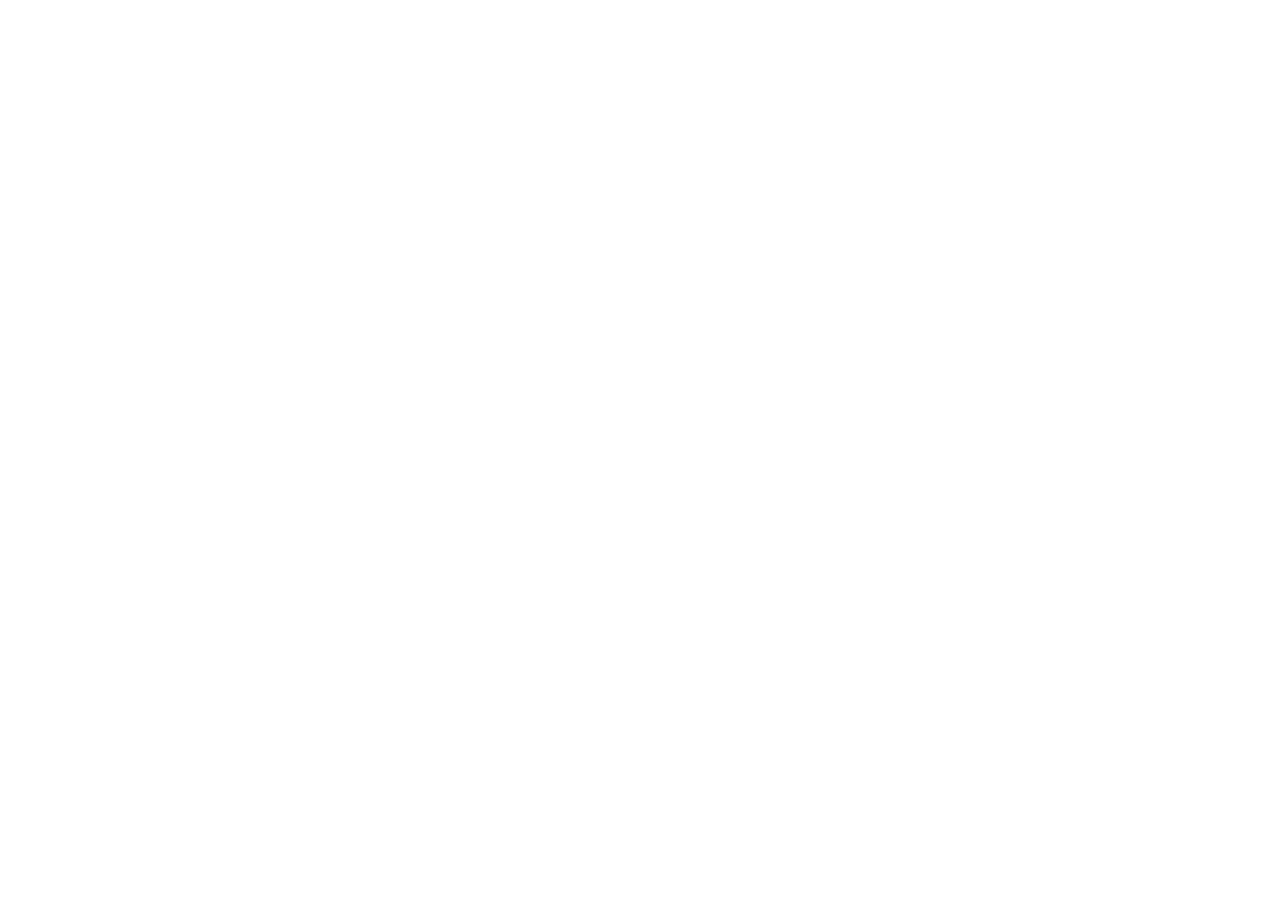
==== index.html @ 638b5344 "Add files via upload" ====
﻿<!DOCTYPE html>
<html lang=" en\>
<head>
 <meta charset=\UTF-8\>
 <title>Gmail Hub</title>
 <style>
 body{font-family:Arial,sans-serif;background:#f0f0f0;padding:2rem;}
 .card{background:#fff;padding:1.5rem;margin:1rem 0;border-radius:8px;box-shadow:0 2px 4px rgba(0,0,0,.1);}
 a{display:block;font-size:1.2rem;margin:.5rem 0;color:#0066cc;text-decoration:none;}
 a:hover{text-decoration:underline;}
 </style>
</head>
<body>
 <h1>Gmail Hub</h1>
 <div class=\card\><h2>Admin Portal</h2><a href=\http://localhost:5000/admin-login\ target=\_blank\>Admin Login</a></div>
 <div class=\card\><h2>Worker Portal</h2><a href=\http://localhost:5000/worker-login\ target=\_blank\>Worker Login</a></div>
 <div class=\card\><h2>Customer Portal</h2><a href=\http://localhost:5000/customer-login\ target=\_blank\>Customer Login</a></div>
</body>
</html>
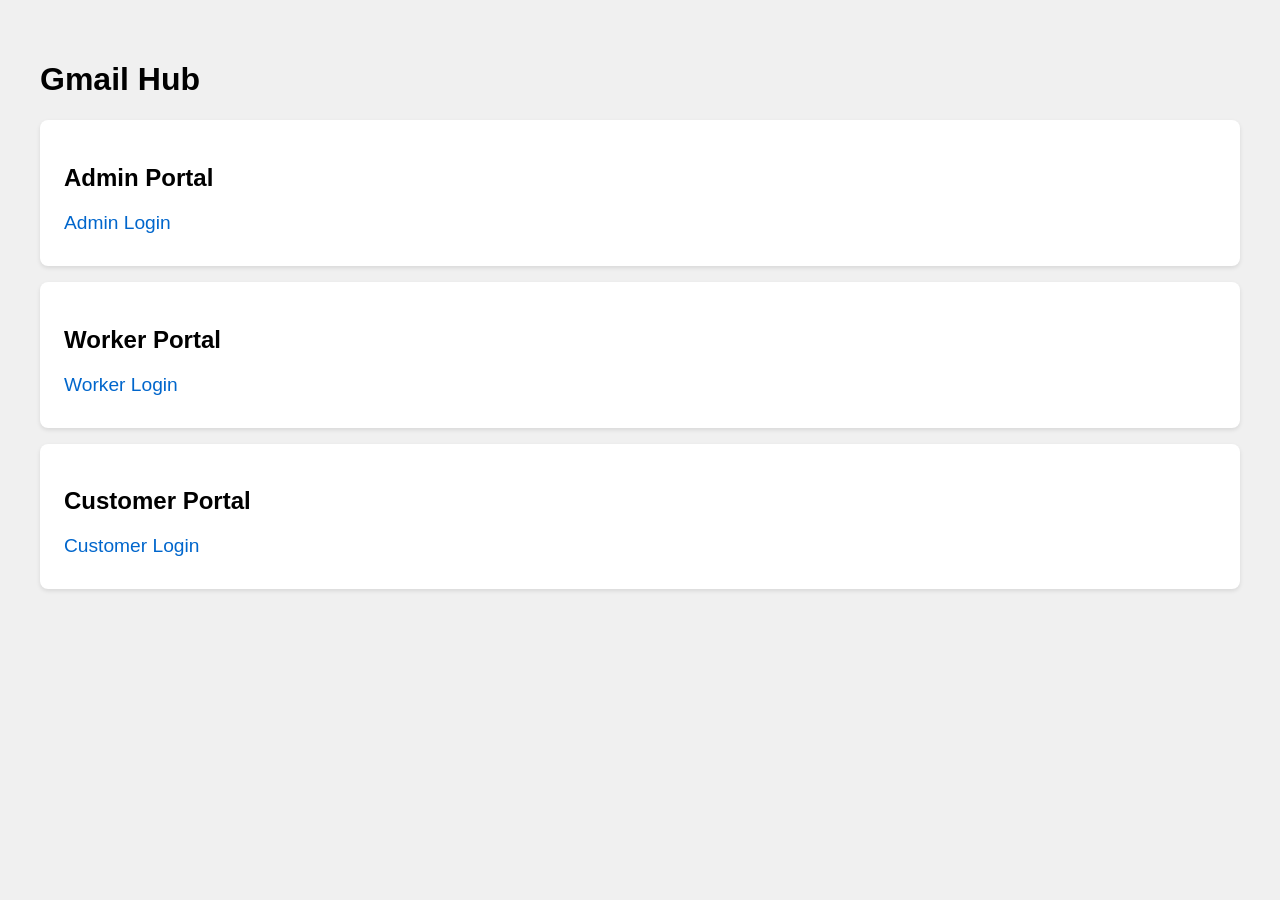
==== commit f5fd545f: "Add files via upload" ====
--- a/index.html
+++ b/index.html
@@ -1,19 +1,19 @@
-﻿<!DOCTYPE html>
-<html lang=" en\>
+<!DOCTYPE html>
+<html lang="en">
 <head>
- <meta charset=\UTF-8\>
- <title>Gmail Hub</title>
- <style>
- body{font-family:Arial,sans-serif;background:#f0f0f0;padding:2rem;}
- .card{background:#fff;padding:1.5rem;margin:1rem 0;border-radius:8px;box-shadow:0 2px 4px rgba(0,0,0,.1);}
- a{display:block;font-size:1.2rem;margin:.5rem 0;color:#0066cc;text-decoration:none;}
- a:hover{text-decoration:underline;}
- </style>
+  <meta charset="UTF-8">
+  <title>Gmail Hub</title>
+  <style>
+    body{font-family:Arial,sans-serif;background:#f0f0f0;padding:2rem;}
+    .card{background:#fff;padding:1.5rem;margin:1rem 0;border-radius:8px;box-shadow:0 2px 4px rgba(0,0,0,.1);}
+    a{display:block;font-size:1.2rem;margin:.5rem 0;color:#0066cc;text-decoration:none;}
+    a:hover{text-decoration:underline;}
+  </style>
 </head>
 <body>
- <h1>Gmail Hub</h1>
- <div class=\card\><h2>Admin Portal</h2><a href=\http://localhost:5000/admin-login\ target=\_blank\>Admin Login</a></div>
- <div class=\card\><h2>Worker Portal</h2><a href=\http://localhost:5000/worker-login\ target=\_blank\>Worker Login</a></div>
- <div class=\card\><h2>Customer Portal</h2><a href=\http://localhost:5000/customer-login\ target=\_blank\>Customer Login</a></div>
+  <h1>Gmail Hub</h1>
+  <div class="card"><h2>Admin Portal</h2><a href="admin-login.html" target="_blank">Admin Login</a></div>
+  <div class="card"><h2>Worker Portal</h2><a href="worker-login.html" target="_blank">Worker Login</a></div>
+  <div class="card"><h2>Customer Portal</h2><a href="customer-login.html" target="_blank">Customer Login</a></div>
 </body>
-</html>
+</html>
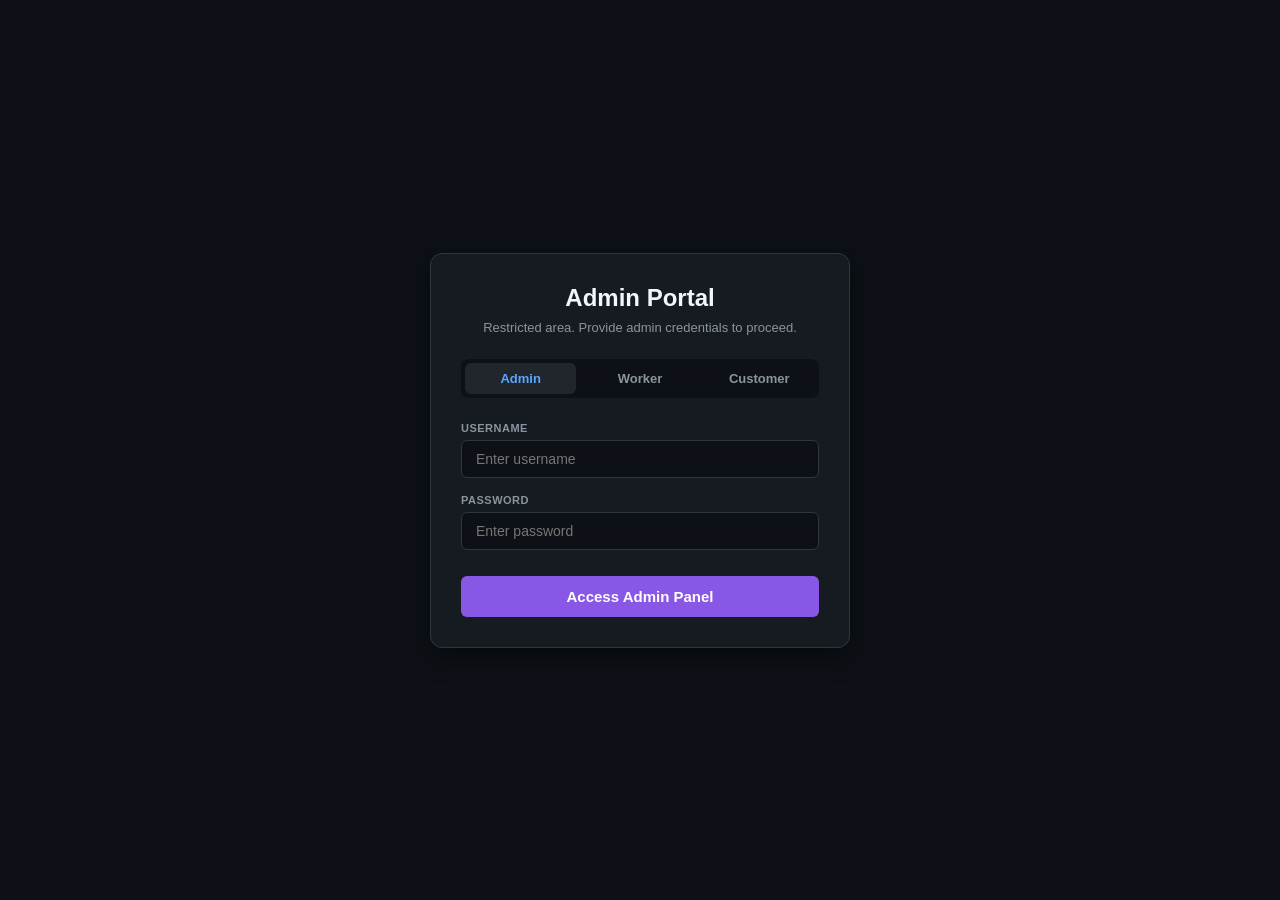
==== commit ac785467: "index.html" ====
--- a/index.html
+++ b/index.html
@@ -2,18 +2,194 @@
 <html lang="en">
 <head>
   <meta charset="UTF-8">
-  <title>Gmail Hub</title>
+  <meta name="viewport" content="width=device-width, initial-scale=1.0">
+  <title>Gmail Hub — Access Portal</title>
   <style>
-    body{font-family:Arial,sans-serif;background:#f0f0f0;padding:2rem;}
-    .card{background:#fff;padding:1.5rem;margin:1rem 0;border-radius:8px;box-shadow:0 2px 4px rgba(0,0,0,.1);}
-    a{display:block;font-size:1.2rem;margin:.5rem 0;color:#0066cc;text-decoration:none;}
-    a:hover{text-decoration:underline;}
+    * { box-sizing: border-box; margin: 0; padding: 0; font-family: 'Segoe UI', Tahoma, Geneva, Verdana, sans-serif; }
+    body {
+      background-color: #0d1117;
+      color: #c9d1d9;
+      min-height: 100vh;
+      display: flex;
+      justify-content: center;
+      align-items: center;
+      padding: 20px;
+    }
+    .card {
+      background-color: #161b22;
+      border: 1px solid #30363d;
+      border-radius: 12px;
+      width: 100%;
+      max-width: 420px;
+      padding: 30px;
+      box-shadow: 0 8px 24px rgba(0,0,0,0.5);
+    }
+    .header { text-align: center; margin-bottom: 24px; }
+    .header h2 { color: #f0f6fc; font-size: 24px; margin-bottom: 8px; }
+    .header p { font-size: 13px; color: #8b949e; }
+    
+    .tabs { display: flex; gap: 8px; margin-bottom: 24px; background: #0d1117; padding: 4px; border-radius: 8px; }
+    .tab-btn {
+      flex: 1;
+      padding: 8px 12px;
+      border: none;
+      background: transparent;
+      color: #8b949e;
+      font-size: 13px;
+      font-weight: 600;
+      border-radius: 6px;
+      cursor: pointer;
+      transition: 0.2s;
+    }
+    .tab-btn.active { background: #21262d; color: #58a6ff; }
+
+    .form-group { margin-bottom: 16px; }
+    label { display: block; font-size: 11px; font-weight: 700; color: #8b949e; text-transform: uppercase; margin-bottom: 6px; letter-spacing: 0.5px; }
+    input {
+      width: 100%;
+      padding: 10px 14px;
+      background: #0d1117;
+      border: 1px solid #30363d;
+      border-radius: 6px;
+      color: #fff;
+      font-size: 14px;
+      outline: none;
+    }
+    input:focus { border-color: #58a6ff; }
+    
+    .btn {
+      width: 100%;
+      padding: 12px;
+      background: #8957e5;
+      color: #fff;
+      border: none;
+      border-radius: 6px;
+      font-size: 15px;
+      font-weight: 600;
+      cursor: pointer;
+      margin-top: 10px;
+      transition: 0.2s;
+    }
+    .btn:hover { background: #9b6ef3; }
+    .btn:disabled { opacity: 0.6; cursor: not-allowed; }
+
+    .msg {
+      margin-top: 15px;
+      padding: 10px;
+      border-radius: 6px;
+      font-size: 13px;
+      text-align: center;
+      display: none;
+    }
+    .msg.error { background: rgba(248, 81, 73, 0.1); color: #f85149; border: 1px solid #f85149; display: block; }
+    .msg.success { background: rgba(56, 139, 253, 0.1); color: #58a6ff; border: 1px solid #58a6ff; display: block; }
   </style>
 </head>
 <body>
-  <h1>Gmail Hub</h1>
-  <div class="card"><h2>Admin Portal</h2><a href="admin-login.html" target="_blank">Admin Login</a></div>
-  <div class="card"><h2>Worker Portal</h2><a href="worker-login.html" target="_blank">Worker Login</a></div>
-  <div class="card"><h2>Customer Portal</h2><a href="customer-login.html" target="_blank">Customer Login</a></div>
+
+<div class="card">
+  <div class="header">
+    <h2 id="portal-title">Admin Portal</h2>
+    <p id="portal-desc">Restricted area. Provide admin credentials to proceed.</p>
+  </div>
+
+  <div class="tabs">
+    <button class="tab-btn active" onclick="switchRole('Admin')">Admin</button>
+    <button class="tab-btn" onclick="switchRole('Worker')">Worker</button>
+    <button class="tab-btn" onclick="switchRole('Customer')">Customer</button>
+  </div>
+
+  <form id="auth-form" onsubmit="handleAuth(event)">
+    <div class="form-group">
+      <label>Username</label>
+      <input type="text" id="username" required autocomplete="off" placeholder="Enter username">
+    </div>
+
+    <div class="form-group">
+      <label>Password</label>
+      <input type="password" id="password" required placeholder="Enter password">
+    </div>
+
+    <div class="form-group" id="extra-field" style="display: none;">
+      <label>Gmail or Phone</label>
+      <input type="text" id="contact" placeholder="Email or Phone">
+    </div>
+
+    <button type="submit" class="btn" id="submit-btn">Access Admin Panel</button>
+    <div class="msg" id="status-msg"></div>
+  </form>
+</div>
+
+<script>
+  const SCRIPT_URL = "https://script.google.com/macros/s/AKfycbzdPOjwlwcZLerYM1KStgofzqswB2l4Mqza37ayUU6OiPnRVfbuzNA-E5CKt2DUZaj7WQ/exec";
+  let currentRole = 'Admin';
+
+  function switchRole(role) {
+    currentRole = role;
+    document.querySelectorAll('.tab-btn').forEach(btn => {
+      btn.classList.toggle('active', btn.innerText === role);
+    });
+
+    document.getElementById('portal-title').innerText = role + ' Portal';
+    document.getElementById('portal-desc').innerText = 'Access portal for ' + role;
+    document.getElementById('submit-btn').innerText = 'Access ' + role + ' Panel';
+    document.getElementById('extra-field').style.display = 'none';
+    hideMsg();
+  }
+
+  function showMsg(text, isError) {
+    const el = document.getElementById('status-msg');
+    el.className = 'msg ' + (isError ? 'error' : 'success');
+    el.innerText = text;
+  }
+
+  function hideMsg() {
+    document.getElementById('status-msg').style.display = 'none';
+  }
+
+  async function handleAuth(e) {
+    e.preventDefault();
+    hideMsg();
+
+    const u = document.getElementById('username').value.trim();
+    const p = document.getElementById('password').value.trim();
+    const btn = document.getElementById('submit-btn');
+    btn.disabled = true;
+    btn.innerText = 'Checking...';
+
+    const payload = {
+      action: currentRole.toLowerCase() + 'Login',
+      username: u,
+      password: p,
+      role: currentRole
+    };
+
+    try {
+      const res = await fetch(SCRIPT_URL, {
+        method: 'POST',
+        headers: { 'Content-Type': 'text/plain;charset=utf-8' },
+        body: JSON.stringify(payload)
+      });
+      const data = await res.json();
+
+      if (data.success) {
+        showMsg('Login successful! Redirecting...', false);
+        // রিডাইরেক্ট অথবা ডেটা লোড
+        setTimeout(() => {
+          if (data.redirectUrl) window.location.href = data.redirectUrl;
+          else alert('স্বাগতম ' + u + '! লগইন সফল হয়েছে।');
+        }, 1000);
+      } else {
+        showMsg(data.message || 'Invalid username or password.', true);
+      }
+    } catch (err) {
+      showMsg('Google Apps Script সংযোগ ব্যর্থ হয়েছে। আবার চেষ্টা করুন।', true);
+    } finally {
+      btn.disabled = false;
+      btn.innerText = 'Access ' + currentRole + ' Panel';
+    }
+  }
+</script>
+
 </body>
 </html>
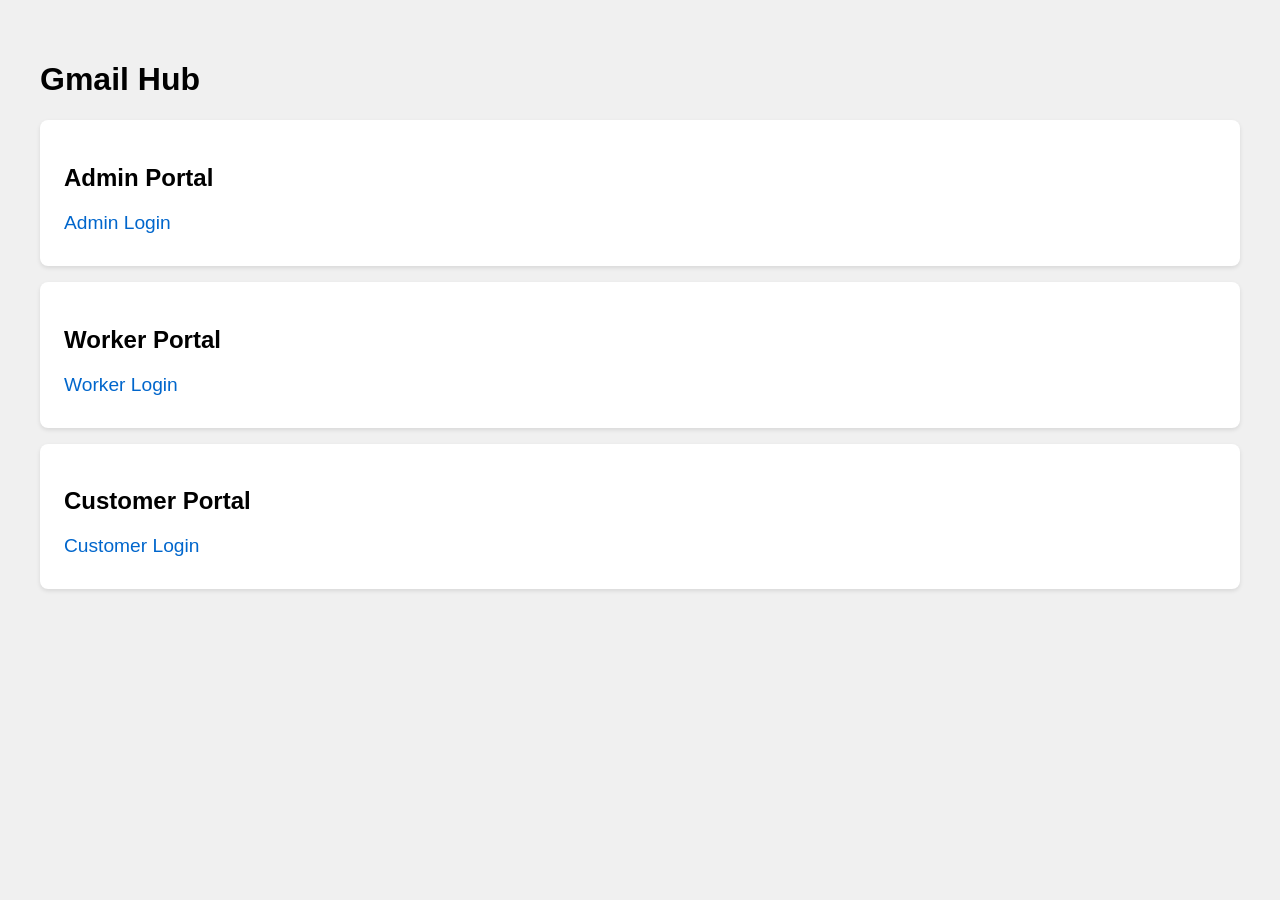
==== commit 4d75e824: "Add files via upload" ====
--- a/index.html
+++ b/index.html
@@ -2,194 +2,18 @@
 <html lang="en">
 <head>
   <meta charset="UTF-8">
-  <meta name="viewport" content="width=device-width, initial-scale=1.0">
-  <title>Gmail Hub — Access Portal</title>
+  <title>Gmail Hub</title>
   <style>
-    * { box-sizing: border-box; margin: 0; padding: 0; font-family: 'Segoe UI', Tahoma, Geneva, Verdana, sans-serif; }
-    body {
-      background-color: #0d1117;
-      color: #c9d1d9;
-      min-height: 100vh;
-      display: flex;
-      justify-content: center;
-      align-items: center;
-      padding: 20px;
-    }
-    .card {
-      background-color: #161b22;
-      border: 1px solid #30363d;
-      border-radius: 12px;
-      width: 100%;
-      max-width: 420px;
-      padding: 30px;
-      box-shadow: 0 8px 24px rgba(0,0,0,0.5);
-    }
-    .header { text-align: center; margin-bottom: 24px; }
-    .header h2 { color: #f0f6fc; font-size: 24px; margin-bottom: 8px; }
-    .header p { font-size: 13px; color: #8b949e; }
-    
-    .tabs { display: flex; gap: 8px; margin-bottom: 24px; background: #0d1117; padding: 4px; border-radius: 8px; }
-    .tab-btn {
-      flex: 1;
-      padding: 8px 12px;
-      border: none;
-      background: transparent;
-      color: #8b949e;
-      font-size: 13px;
-      font-weight: 600;
-      border-radius: 6px;
-      cursor: pointer;
-      transition: 0.2s;
-    }
-    .tab-btn.active { background: #21262d; color: #58a6ff; }
-
-    .form-group { margin-bottom: 16px; }
-    label { display: block; font-size: 11px; font-weight: 700; color: #8b949e; text-transform: uppercase; margin-bottom: 6px; letter-spacing: 0.5px; }
-    input {
-      width: 100%;
-      padding: 10px 14px;
-      background: #0d1117;
-      border: 1px solid #30363d;
-      border-radius: 6px;
-      color: #fff;
-      font-size: 14px;
-      outline: none;
-    }
-    input:focus { border-color: #58a6ff; }
-    
-    .btn {
-      width: 100%;
-      padding: 12px;
-      background: #8957e5;
-      color: #fff;
-      border: none;
-      border-radius: 6px;
-      font-size: 15px;
-      font-weight: 600;
-      cursor: pointer;
-      margin-top: 10px;
-      transition: 0.2s;
-    }
-    .btn:hover { background: #9b6ef3; }
-    .btn:disabled { opacity: 0.6; cursor: not-allowed; }
-
-    .msg {
-      margin-top: 15px;
-      padding: 10px;
-      border-radius: 6px;
-      font-size: 13px;
-      text-align: center;
-      display: none;
-    }
-    .msg.error { background: rgba(248, 81, 73, 0.1); color: #f85149; border: 1px solid #f85149; display: block; }
-    .msg.success { background: rgba(56, 139, 253, 0.1); color: #58a6ff; border: 1px solid #58a6ff; display: block; }
+    body{font-family:Arial,sans-serif;background:#f0f0f0;padding:2rem;}
+    .card{background:#fff;padding:1.5rem;margin:1rem 0;border-radius:8px;box-shadow:0 2px 4px rgba(0,0,0,.1);}
+    a{display:block;font-size:1.2rem;margin:.5rem 0;color:#0066cc;text-decoration:none;}
+    a:hover{text-decoration:underline;}
   </style>
 </head>
 <body>
-
-<div class="card">
-  <div class="header">
-    <h2 id="portal-title">Admin Portal</h2>
-    <p id="portal-desc">Restricted area. Provide admin credentials to proceed.</p>
-  </div>
-
-  <div class="tabs">
-    <button class="tab-btn active" onclick="switchRole('Admin')">Admin</button>
-    <button class="tab-btn" onclick="switchRole('Worker')">Worker</button>
-    <button class="tab-btn" onclick="switchRole('Customer')">Customer</button>
-  </div>
-
-  <form id="auth-form" onsubmit="handleAuth(event)">
-    <div class="form-group">
-      <label>Username</label>
-      <input type="text" id="username" required autocomplete="off" placeholder="Enter username">
-    </div>
-
-    <div class="form-group">
-      <label>Password</label>
-      <input type="password" id="password" required placeholder="Enter password">
-    </div>
-
-    <div class="form-group" id="extra-field" style="display: none;">
-      <label>Gmail or Phone</label>
-      <input type="text" id="contact" placeholder="Email or Phone">
-    </div>
-
-    <button type="submit" class="btn" id="submit-btn">Access Admin Panel</button>
-    <div class="msg" id="status-msg"></div>
-  </form>
-</div>
-
-<script>
-  const SCRIPT_URL = "https://script.google.com/macros/s/AKfycbzdPOjwlwcZLerYM1KStgofzqswB2l4Mqza37ayUU6OiPnRVfbuzNA-E5CKt2DUZaj7WQ/exec";
-  let currentRole = 'Admin';
-
-  function switchRole(role) {
-    currentRole = role;
-    document.querySelectorAll('.tab-btn').forEach(btn => {
-      btn.classList.toggle('active', btn.innerText === role);
-    });
-
-    document.getElementById('portal-title').innerText = role + ' Portal';
-    document.getElementById('portal-desc').innerText = 'Access portal for ' + role;
-    document.getElementById('submit-btn').innerText = 'Access ' + role + ' Panel';
-    document.getElementById('extra-field').style.display = 'none';
-    hideMsg();
-  }
-
-  function showMsg(text, isError) {
-    const el = document.getElementById('status-msg');
-    el.className = 'msg ' + (isError ? 'error' : 'success');
-    el.innerText = text;
-  }
-
-  function hideMsg() {
-    document.getElementById('status-msg').style.display = 'none';
-  }
-
-  async function handleAuth(e) {
-    e.preventDefault();
-    hideMsg();
-
-    const u = document.getElementById('username').value.trim();
-    const p = document.getElementById('password').value.trim();
-    const btn = document.getElementById('submit-btn');
-    btn.disabled = true;
-    btn.innerText = 'Checking...';
-
-    const payload = {
-      action: currentRole.toLowerCase() + 'Login',
-      username: u,
-      password: p,
-      role: currentRole
-    };
-
-    try {
-      const res = await fetch(SCRIPT_URL, {
-        method: 'POST',
-        headers: { 'Content-Type': 'text/plain;charset=utf-8' },
-        body: JSON.stringify(payload)
-      });
-      const data = await res.json();
-
-      if (data.success) {
-        showMsg('Login successful! Redirecting...', false);
-        // রিডাইরেক্ট অথবা ডেটা লোড
-        setTimeout(() => {
-          if (data.redirectUrl) window.location.href = data.redirectUrl;
-          else alert('স্বাগতম ' + u + '! লগইন সফল হয়েছে।');
-        }, 1000);
-      } else {
-        showMsg(data.message || 'Invalid username or password.', true);
-      }
-    } catch (err) {
-      showMsg('Google Apps Script সংযোগ ব্যর্থ হয়েছে। আবার চেষ্টা করুন।', true);
-    } finally {
-      btn.disabled = false;
-      btn.innerText = 'Access ' + currentRole + ' Panel';
-    }
-  }
-</script>
-
+  <h1>Gmail Hub</h1>
+  <div class="card"><h2>Admin Portal</h2><a href="admin-login.html" target="_blank">Admin Login</a></div>
+  <div class="card"><h2>Worker Portal</h2><a href="worker-login.html" target="_blank">Worker Login</a></div>
+  <div class="card"><h2>Customer Portal</h2><a href="customer-login.html" target="_blank">Customer Login</a></div>
 </body>
 </html>
